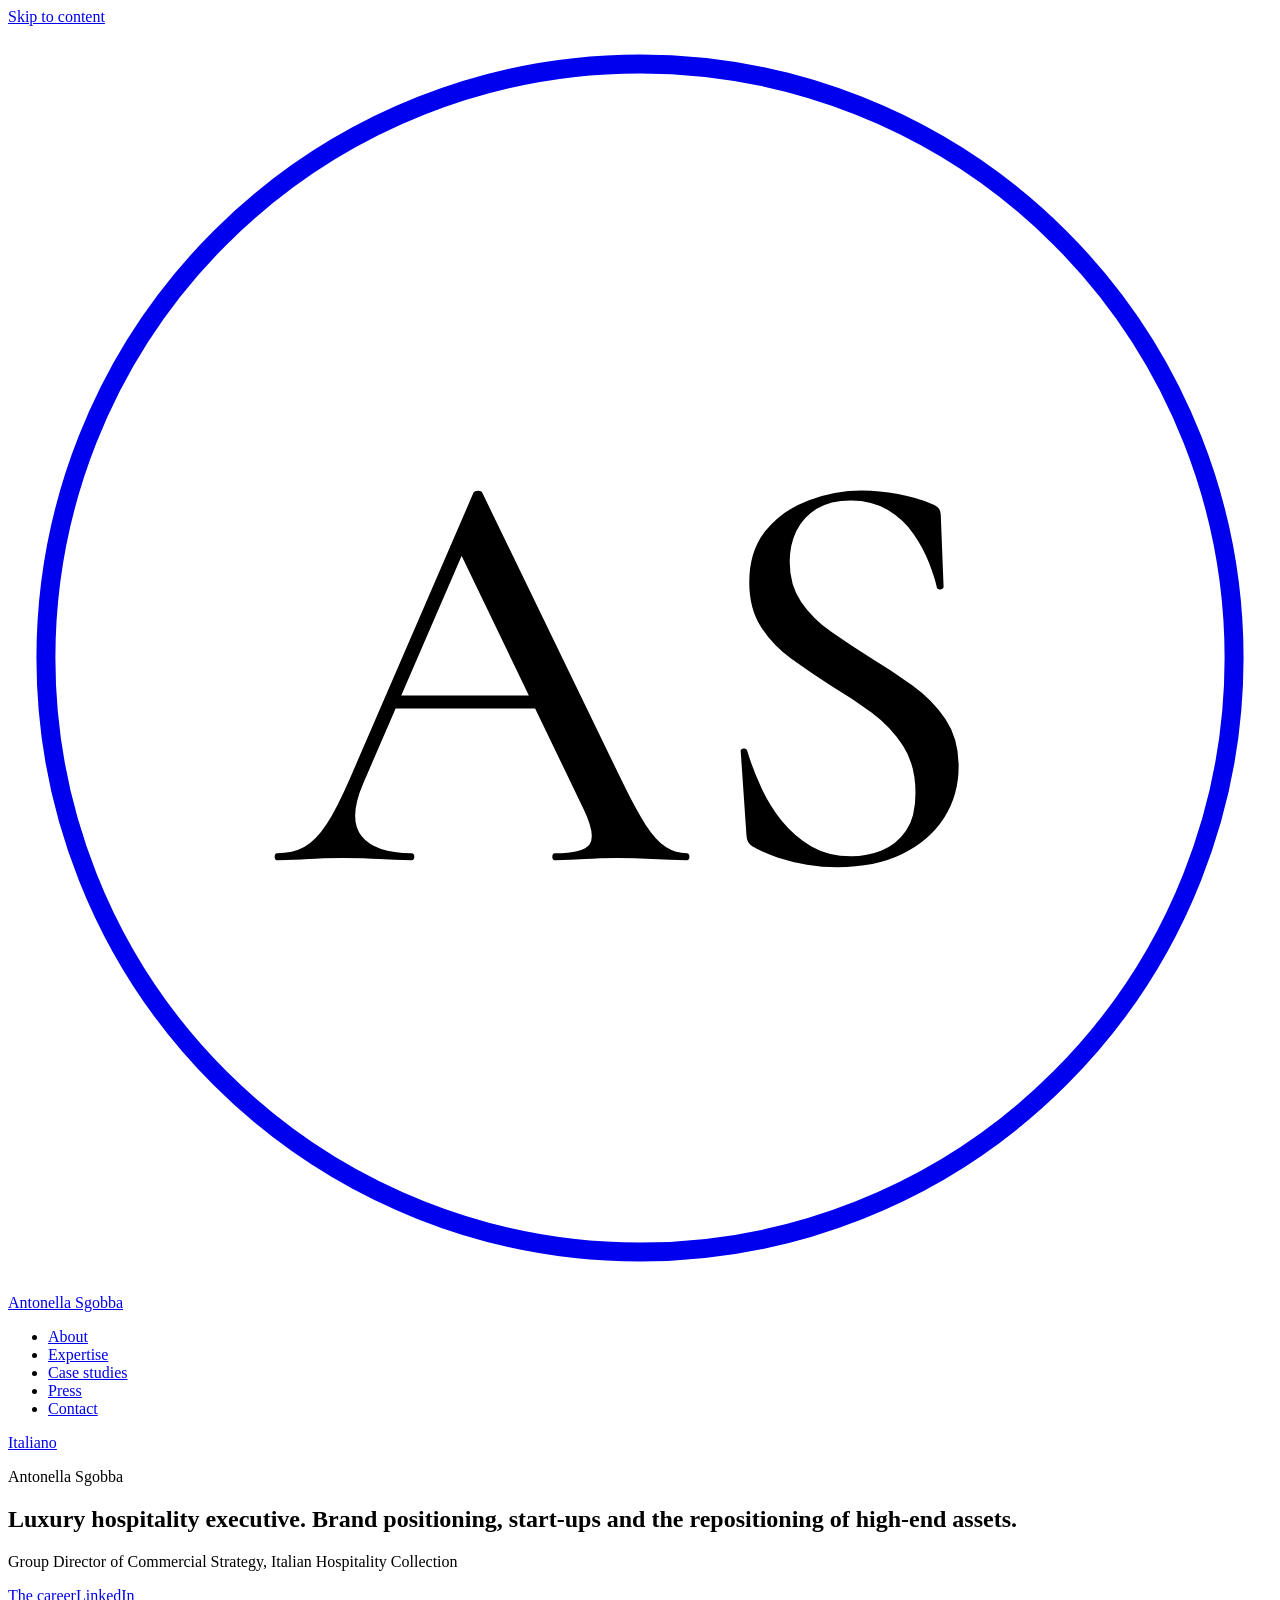
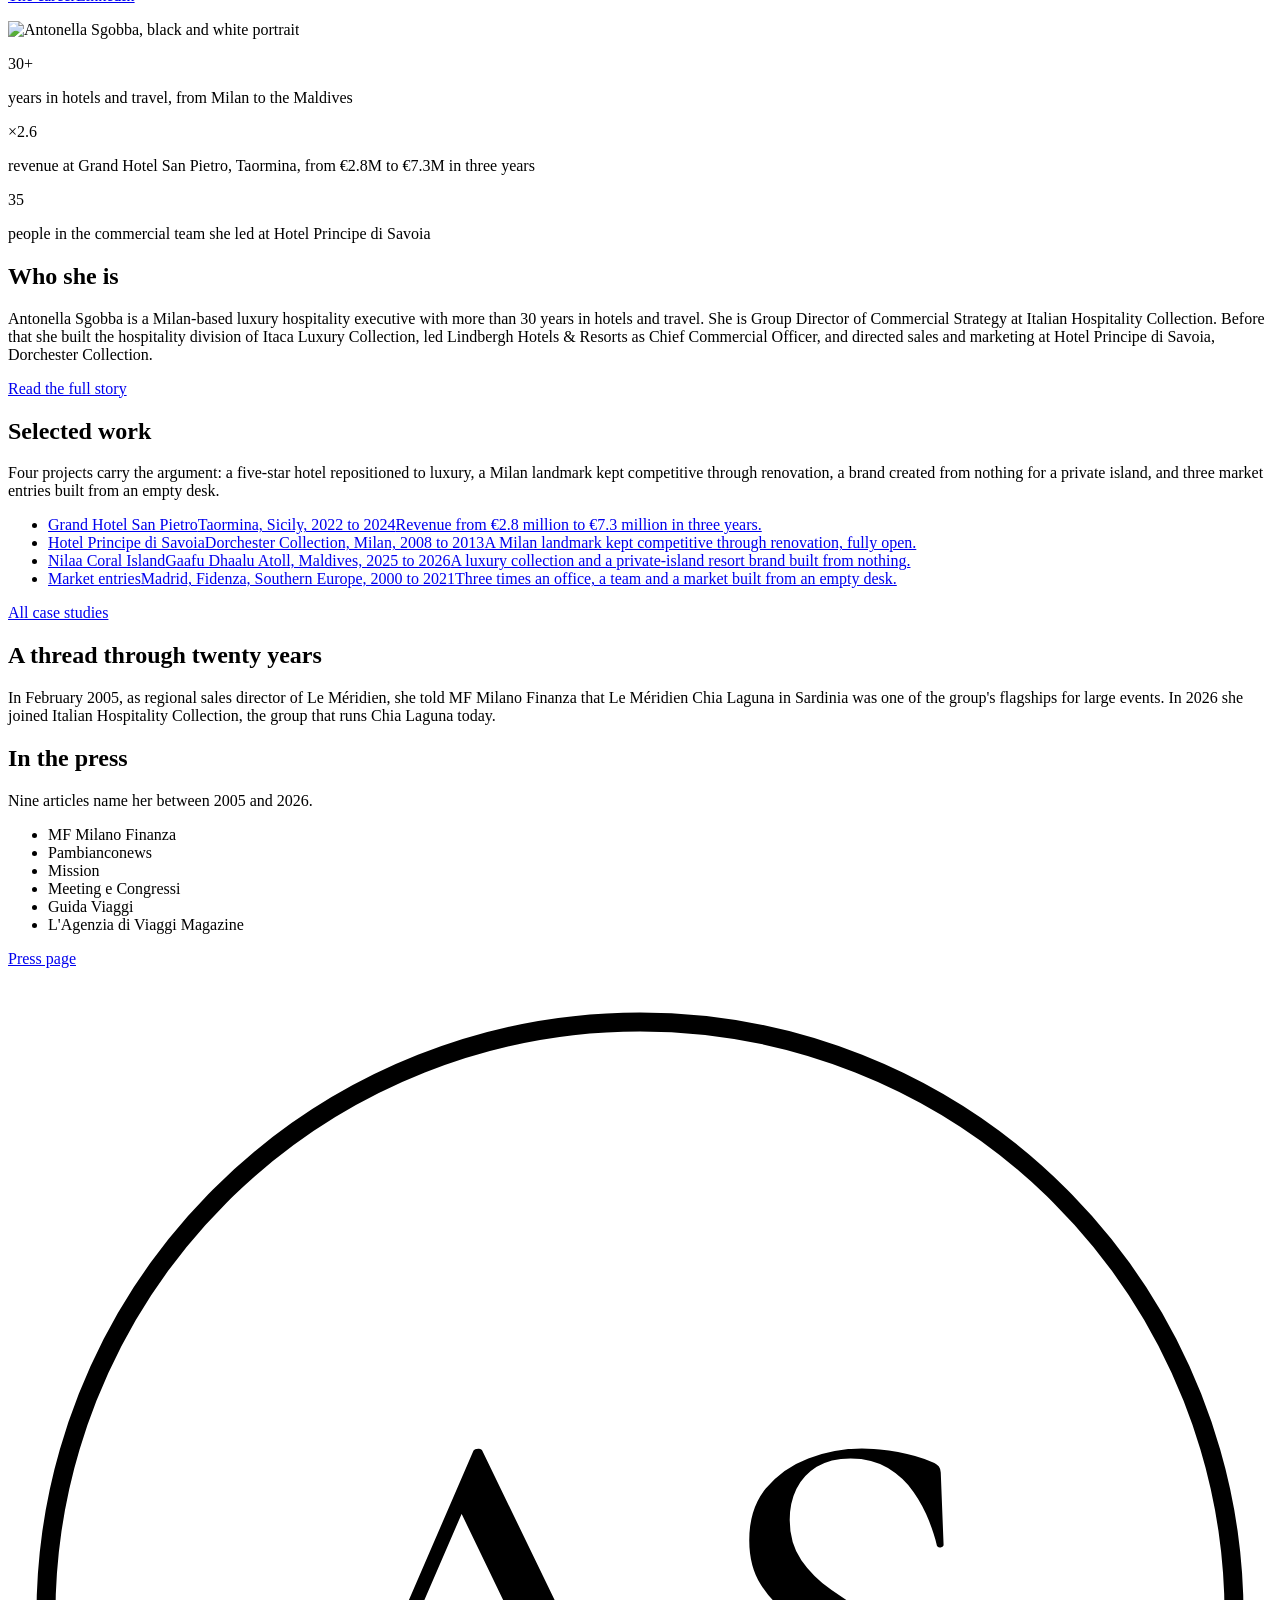
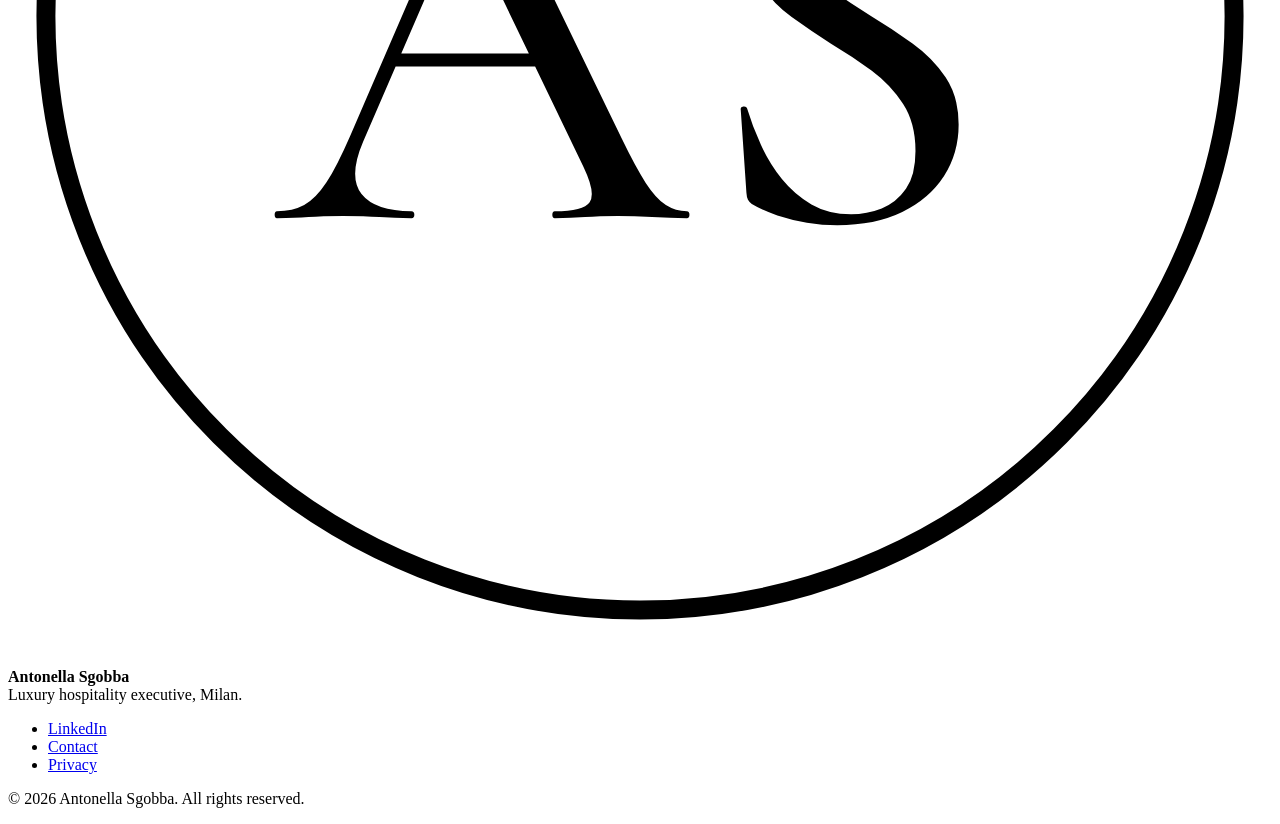
==== docs/index.html @ f01b99da "Antonella Sgobba personal site: bilingual static build, GitHub Pages Co-Authored-By: Claude Fable 5." ====
<!doctype html>
<html lang="en">
<head>
<meta charset="utf-8">
<meta name="viewport" content="width=device-width, initial-scale=1">
<title>Antonella Sgobba, luxury hospitality executive, Milan</title>
<meta name="description" content="Antonella Sgobba is a Milan-based luxury hospitality executive with more than 30 years in hotels and travel: brand positioning, start-ups and the repositioning of high-end assets.">
<link rel="canonical" href="https://antonella.menghi.dev/">
<link rel="alternate" hreflang="en" href="https://antonella.menghi.dev/">
<link rel="alternate" hreflang="it" href="https://antonella.menghi.dev/it/">
<link rel="alternate" hreflang="x-default" href="https://antonella.menghi.dev/">
<meta property="og:type" content="profile">
<meta property="og:title" content="Antonella Sgobba, luxury hospitality executive, Milan">
<meta property="og:description" content="Antonella Sgobba is a Milan-based luxury hospitality executive with more than 30 years in hotels and travel: brand positioning, start-ups and the repositioning of high-end assets.">
<meta property="og:url" content="https://antonella.menghi.dev/">
<meta property="og:image" content="https://antonella.menghi.dev/assets/img/og.jpg">
<meta property="og:image:width" content="1200">
<meta property="og:image:height" content="630">
<meta property="og:locale" content="en_GB">
<meta property="og:locale:alternate" content="it_IT">
<meta name="twitter:card" content="summary_large_image">
<meta name="theme-color" content="#0E1F38">
<link rel="icon" href="/assets/img/favicon.svg" type="image/svg+xml">
<link rel="apple-touch-icon" href="/assets/img/apple-touch-icon.png">
<link rel="preconnect" href="https://fonts.googleapis.com">
<link rel="preconnect" href="https://fonts.gstatic.com" crossorigin>
<link href="https://fonts.googleapis.com/css2?family=Cormorant+Garamond:ital,wght@0,400;0,500;0,600;1,400;1,500&family=Source+Sans+3:ital,wght@0,400;0,600;1,400&display=swap" rel="stylesheet">
<link rel="stylesheet" href="/assets/site.css?v=2">
<script type="application/ld+json">{"@context": "https://schema.org", "@type": "Person", "name": "Antonella Sgobba", "jobTitle": "Group Director of Commercial Strategy", "worksFor": {"@type": "Organization", "name": "Italian Hospitality Collection"}, "address": {"@type": "PostalAddress", "addressLocality": "Milan", "addressCountry": "IT"}, "url": "https://antonella.menghi.dev/", "image": "https://antonella.menghi.dev/assets/img/portrait-square-800.jpg", "sameAs": ["https://www.linkedin.com/in/antonella-sgobba-29a991/"], "knowsLanguage": ["it", "en"]}</script>

</head>
<body class="home"><a class="skip" href="#main">Skip to content</a>
<header class="site-head">
  <div class="wrap head-row">
    <a class="brand" href="/" aria-label="Antonella Sgobba, home"><svg class="monogram" viewBox="0 0 100 100" role="img" aria-label="AS monogram"><circle cx="50" cy="50" r="47" fill="none" stroke="currentColor" stroke-width="1.5"/><text x="50" y="66" text-anchor="middle" font-family="'Cormorant Garamond',Georgia,serif" font-size="46" font-weight="500" letter-spacing="1"><tspan class="m-a">A</tspan><tspan class="m-s">S</tspan></text></svg><span class="brand-name">Antonella Sgobba</span></a>
    <nav class="site-nav" aria-label="Main">
      <ul><li><a href="/about/">About</a></li><li><a href="/expertise/">Expertise</a></li><li><a href="/work/">Case studies</a></li><li><a href="/press/">Press</a></li><li><a href="/contact/">Contact</a></li></ul>
    </nav>
    <a class="lang" href="/it/" lang="it" hreflang="it" title="Versione italiana">Italiano</a>
  </div>
</header>
<main id="main">
<section class="hero">
  <div class="wrap hero-grid">
    <div class="hero-text">
      <p class="hero-name">Antonella Sgobba</p>
      <h1 class="hero-h1">Luxury hospitality executive. <span class="hero-h1-2">Brand positioning, start-ups and the repositioning of high-end assets.</span></h1>
      <p class="hero-role">Group Director of Commercial Strategy, Italian Hospitality Collection</p>
      <p class="hero-actions"><a class="btn" href="/about/">The career</a><a class="btn btn-quiet" href="https://www.linkedin.com/in/antonella-sgobba-29a991/" rel="me noopener" target="_blank">LinkedIn</a></p>
    </div>
    <div class="hero-figure">
      <span class="ring" aria-hidden="true"></span>
      <picture class="portrait">
        <source type="image/webp" srcset="/assets/img/hero-1000.webp 1000w, /assets/img/hero-1600.webp 1600w" sizes="(min-width: 900px) 40vw, 80vw">
        <img src="/assets/img/hero-1000.png" width="771" height="1000" alt="Antonella Sgobba, black and white portrait" fetchpriority="high" decoding="async">
      </picture>
    </div>
  </div>
</section>

<section class="ledger">
  <div class="wrap ledger-grid"><div class="ledger-item"><p class="ledger-num">30+</p><p class="ledger-label">years in hotels and travel, from Milan to the Maldives</p></div><div class="ledger-item"><p class="ledger-num">×2.6</p><p class="ledger-label">revenue at Grand Hotel San Pietro, Taormina, from €2.8M to €7.3M in three years</p></div><div class="ledger-item"><p class="ledger-num">35</p><p class="ledger-label">people in the commercial team she led at Hotel Principe di Savoia</p></div></div>
</section>

<section class="section">
  <div class="wrap two-col">
    <h2>Who she is</h2>
    <div>
      <p class="prose-lg">Antonella Sgobba is a Milan-based luxury hospitality executive with more than 30 years in hotels and travel. She is Group Director of Commercial Strategy at Italian Hospitality Collection. Before that she built the hospitality division of Itaca Luxury Collection, led Lindbergh Hotels &amp; Resorts as Chief Commercial Officer, and directed sales and marketing at Hotel Principe di Savoia, Dorchester Collection.</p>
      <p><a class="more" href="/about/">Read the full story</a></p>
    </div>
  </div>
</section>

<section class="section section-alt">
  <div class="wrap">
    <div class="two-col">
      <h2>Selected work</h2>
      <p class="prose-lg">Four projects carry the argument: a five-star hotel repositioned to luxury, a Milan landmark kept competitive through renovation, a brand created from nothing for a private island, and three market entries built from an empty desk.</p>
    </div>
    <ul class="case-list"><li><a href="/work/#san-pietro"><span class="case-title">Grand Hotel San Pietro</span><span class="case-meta">Taormina, Sicily, 2022 to 2024</span><span class="case-short">Revenue from €2.8 million to €7.3 million in three years.</span></a></li><li><a href="/work/#principe-di-savoia"><span class="case-title">Hotel Principe di Savoia</span><span class="case-meta">Dorchester Collection, Milan, 2008 to 2013</span><span class="case-short">A Milan landmark kept competitive through renovation, fully open.</span></a></li><li><a href="/work/#nilaa"><span class="case-title">Nilaa Coral Island</span><span class="case-meta">Gaafu Dhaalu Atoll, Maldives, 2025 to 2026</span><span class="case-short">A luxury collection and a private-island resort brand built from nothing.</span></a></li><li><a href="/work/#market-entries"><span class="case-title">Market entries</span><span class="case-meta">Madrid, Fidenza, Southern Europe, 2000 to 2021</span><span class="case-short">Three times an office, a team and a market built from an empty desk.</span></a></li></ul>
    <p class="align-end"><a class="more" href="/work/">All case studies</a></p>
  </div>
</section>

<section class="section">
  <div class="wrap two-col">
    <h2>A thread through twenty years</h2>
    <p class="prose-lg">In February 2005, as regional sales director of Le Méridien, she told MF Milano Finanza that Le Méridien Chia Laguna in Sardinia was one of the group&#x27;s flagships for large events. In 2026 she joined Italian Hospitality Collection, the group that runs Chia Laguna today.</p>
  </div>
</section>

<section class="section section-navy">
  <div class="wrap two-col">
    <h2>In the press</h2>
    <div>
      <p class="prose-lg">Nine articles name her between 2005 and 2026.</p>
      <ul class="outlets"><li>MF Milano Finanza</li><li>Pambianconews</li><li>Mission</li><li>Meeting e Congressi</li><li>Guida Viaggi</li><li>L&#x27;Agenzia di Viaggi Magazine</li></ul>
      <p><a class="more more-light" href="/press/">Press page</a></p>
    </div>
  </div>
</section>
</main>
<footer class="site-foot">
  <div class="wrap foot-grid">
    <div class="foot-id"><svg class="monogram" viewBox="0 0 100 100" role="img" aria-label="AS monogram"><circle cx="50" cy="50" r="47" fill="none" stroke="currentColor" stroke-width="1.5"/><text x="50" y="66" text-anchor="middle" font-family="'Cormorant Garamond',Georgia,serif" font-size="46" font-weight="500" letter-spacing="1"><tspan class="m-a">A</tspan><tspan class="m-s">S</tspan></text></svg><p><strong>Antonella Sgobba</strong><br>Luxury hospitality executive, Milan.</p></div>
    <ul class="foot-links">
      <li><a href="https://www.linkedin.com/in/antonella-sgobba-29a991/" rel="me noopener" target="_blank">LinkedIn</a></li>
      <li><a href="/contact/">Contact</a></li>
      <li><a href="/privacy/">Privacy</a></li>
    </ul>
    <p class="foot-rights">© 2026 Antonella Sgobba. All rights reserved.</p>
  </div>
</footer>
</body>
</html>
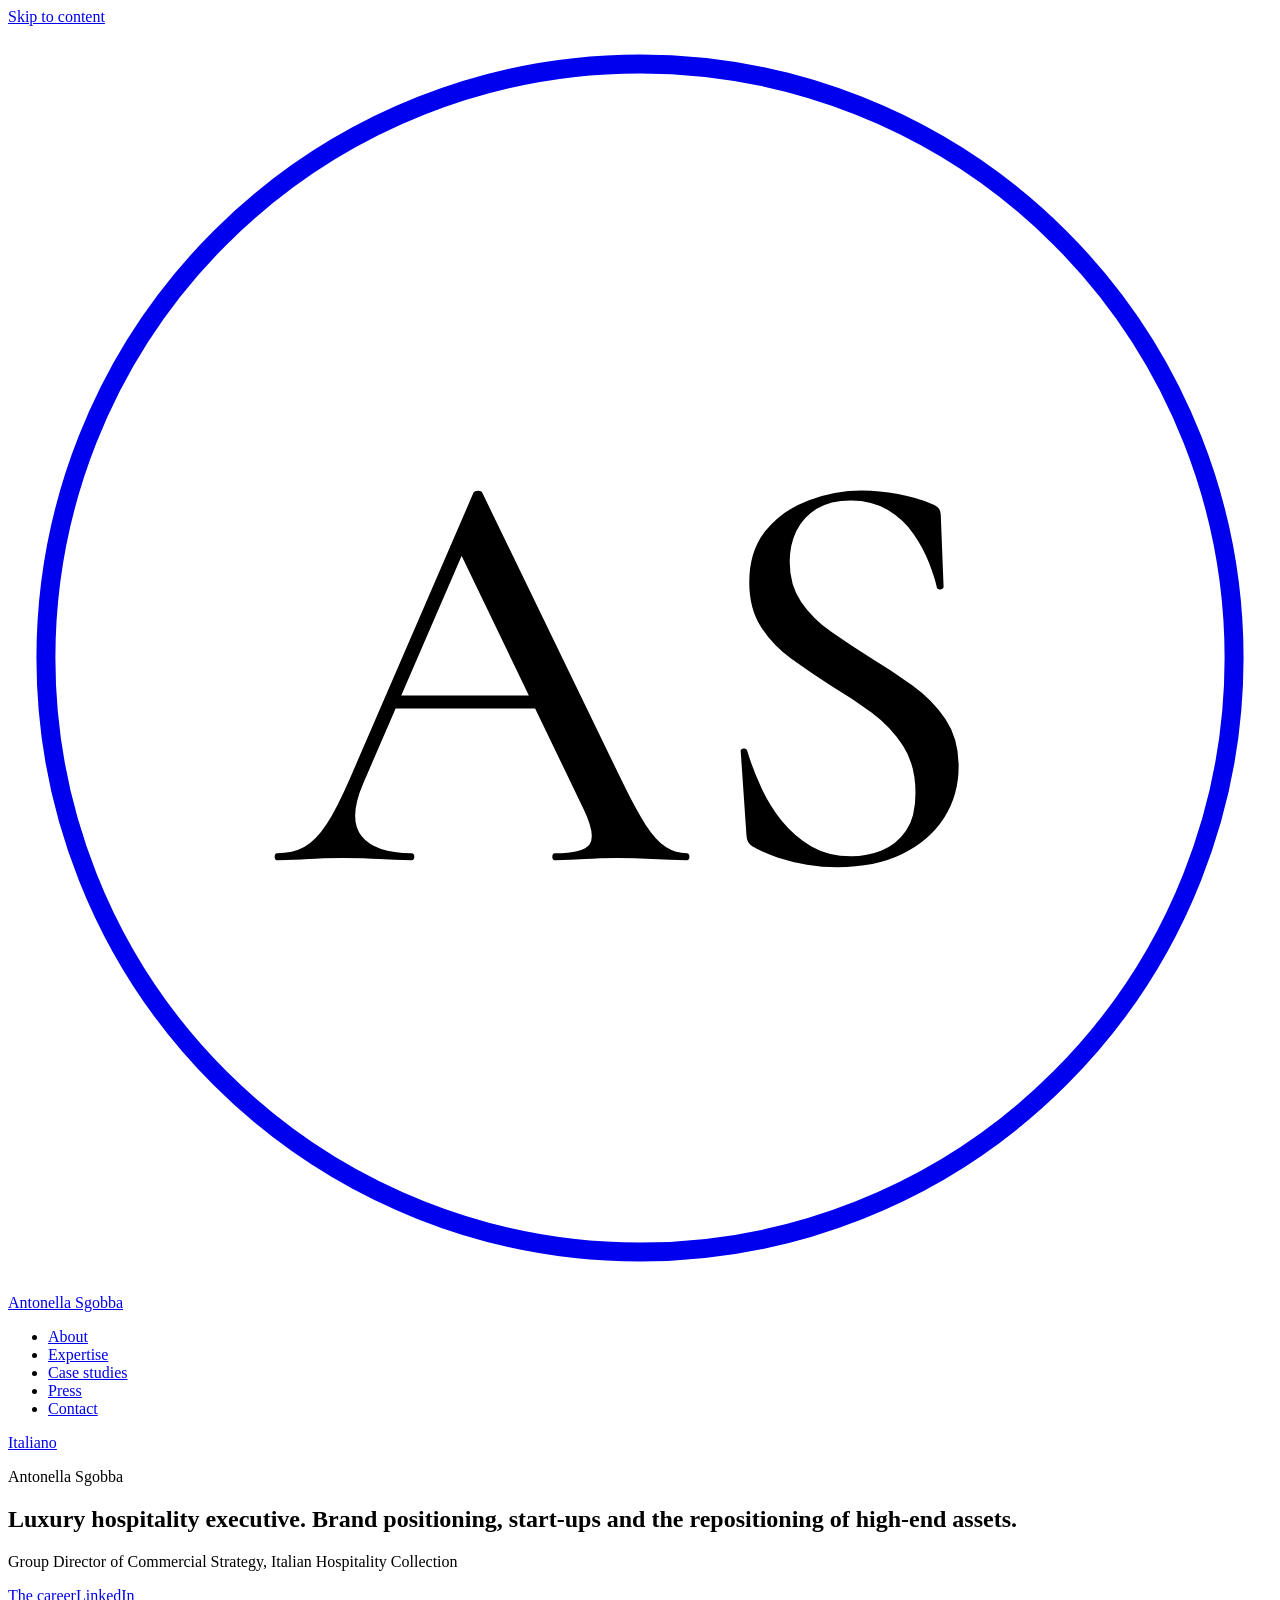
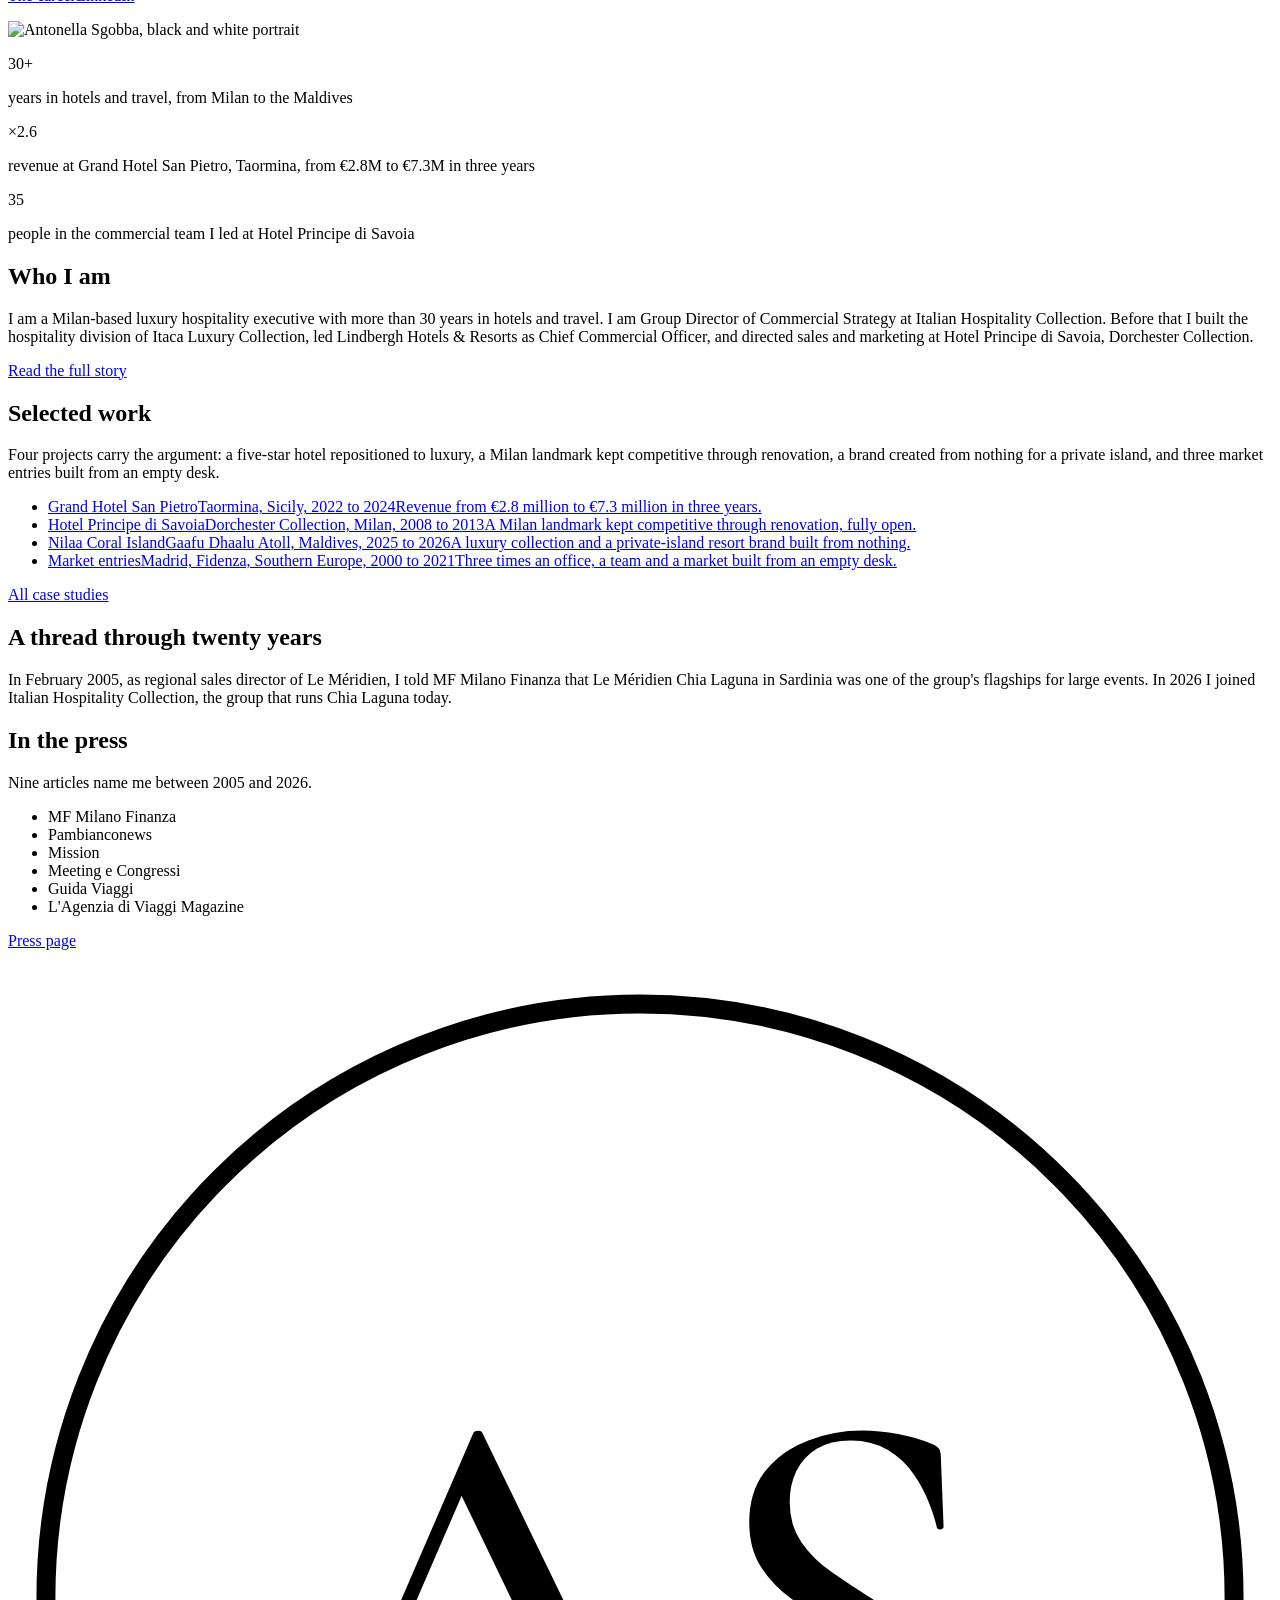
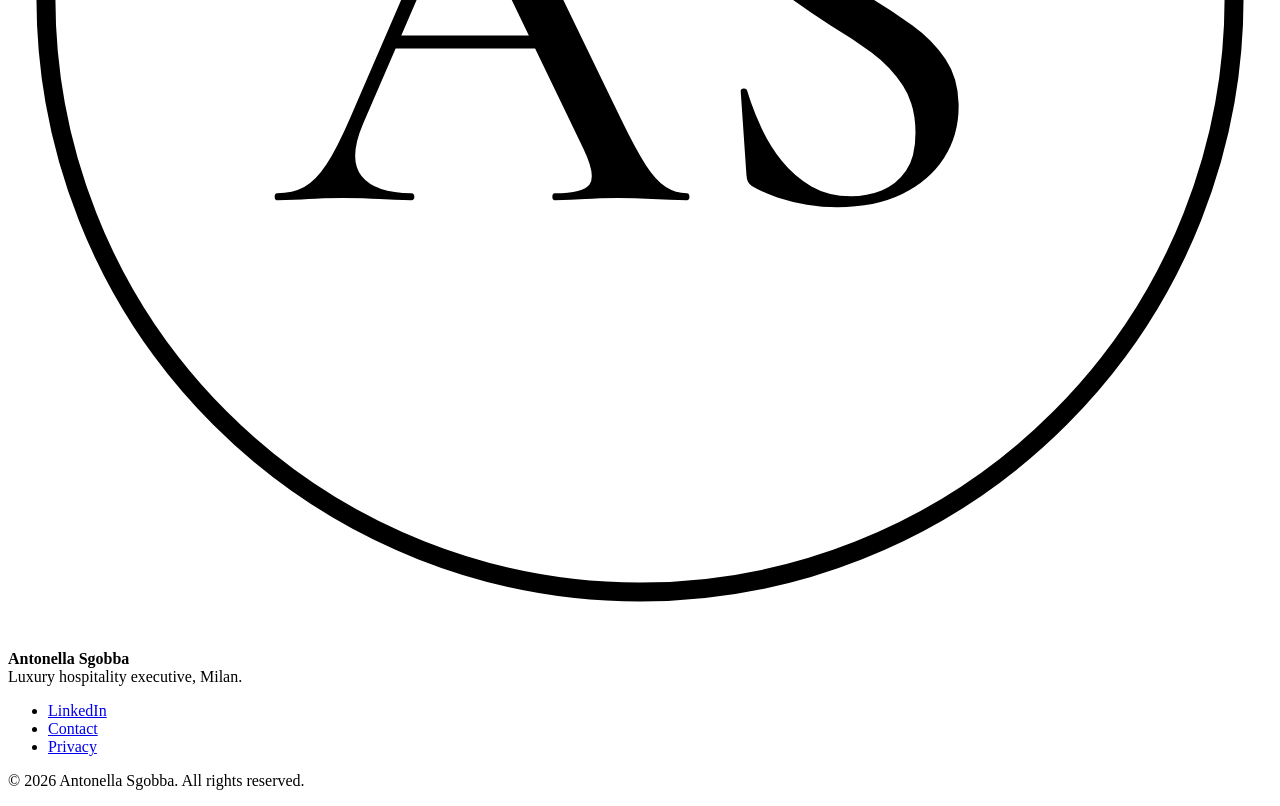
==== commit 37682659: "Rewrite all copy in first person (EN and IT); drop CV source line from timeline Co-Authored-By: Clau" ====
--- a/docs/index.html
+++ b/docs/index.html
@@ -4,14 +4,14 @@
 <meta charset="utf-8">
 <meta name="viewport" content="width=device-width, initial-scale=1">
 <title>Antonella Sgobba, luxury hospitality executive, Milan</title>
-<meta name="description" content="Antonella Sgobba is a Milan-based luxury hospitality executive with more than 30 years in hotels and travel: brand positioning, start-ups and the repositioning of high-end assets.">
+<meta name="description" content="I am Antonella Sgobba, a Milan-based luxury hospitality executive with more than 30 years in hotels and travel: brand positioning, start-ups and the repositioning of high-end assets.">
 <link rel="canonical" href="https://antonella.menghi.dev/">
 <link rel="alternate" hreflang="en" href="https://antonella.menghi.dev/">
 <link rel="alternate" hreflang="it" href="https://antonella.menghi.dev/it/">
 <link rel="alternate" hreflang="x-default" href="https://antonella.menghi.dev/">
 <meta property="og:type" content="profile">
 <meta property="og:title" content="Antonella Sgobba, luxury hospitality executive, Milan">
-<meta property="og:description" content="Antonella Sgobba is a Milan-based luxury hospitality executive with more than 30 years in hotels and travel: brand positioning, start-ups and the repositioning of high-end assets.">
+<meta property="og:description" content="I am Antonella Sgobba, a Milan-based luxury hospitality executive with more than 30 years in hotels and travel: brand positioning, start-ups and the repositioning of high-end assets.">
 <meta property="og:url" content="https://antonella.menghi.dev/">
 <meta property="og:image" content="https://antonella.menghi.dev/assets/img/og.jpg">
 <meta property="og:image:width" content="1200">
@@ -59,14 +59,14 @@
 </section>
 
 <section class="ledger">
-  <div class="wrap ledger-grid"><div class="ledger-item"><p class="ledger-num">30+</p><p class="ledger-label">years in hotels and travel, from Milan to the Maldives</p></div><div class="ledger-item"><p class="ledger-num">×2.6</p><p class="ledger-label">revenue at Grand Hotel San Pietro, Taormina, from €2.8M to €7.3M in three years</p></div><div class="ledger-item"><p class="ledger-num">35</p><p class="ledger-label">people in the commercial team she led at Hotel Principe di Savoia</p></div></div>
+  <div class="wrap ledger-grid"><div class="ledger-item"><p class="ledger-num">30+</p><p class="ledger-label">years in hotels and travel, from Milan to the Maldives</p></div><div class="ledger-item"><p class="ledger-num">×2.6</p><p class="ledger-label">revenue at Grand Hotel San Pietro, Taormina, from €2.8M to €7.3M in three years</p></div><div class="ledger-item"><p class="ledger-num">35</p><p class="ledger-label">people in the commercial team I led at Hotel Principe di Savoia</p></div></div>
 </section>
 
 <section class="section">
   <div class="wrap two-col">
-    <h2>Who she is</h2>
+    <h2>Who I am</h2>
     <div>
-      <p class="prose-lg">Antonella Sgobba is a Milan-based luxury hospitality executive with more than 30 years in hotels and travel. She is Group Director of Commercial Strategy at Italian Hospitality Collection. Before that she built the hospitality division of Itaca Luxury Collection, led Lindbergh Hotels &amp; Resorts as Chief Commercial Officer, and directed sales and marketing at Hotel Principe di Savoia, Dorchester Collection.</p>
+      <p class="prose-lg">I am a Milan-based luxury hospitality executive with more than 30 years in hotels and travel. I am Group Director of Commercial Strategy at Italian Hospitality Collection. Before that I built the hospitality division of Itaca Luxury Collection, led Lindbergh Hotels &amp; Resorts as Chief Commercial Officer, and directed sales and marketing at Hotel Principe di Savoia, Dorchester Collection.</p>
       <p><a class="more" href="/about/">Read the full story</a></p>
     </div>
   </div>
@@ -86,7 +86,7 @@
 <section class="section">
   <div class="wrap two-col">
     <h2>A thread through twenty years</h2>
-    <p class="prose-lg">In February 2005, as regional sales director of Le Méridien, she told MF Milano Finanza that Le Méridien Chia Laguna in Sardinia was one of the group&#x27;s flagships for large events. In 2026 she joined Italian Hospitality Collection, the group that runs Chia Laguna today.</p>
+    <p class="prose-lg">In February 2005, as regional sales director of Le Méridien, I told MF Milano Finanza that Le Méridien Chia Laguna in Sardinia was one of the group&#x27;s flagships for large events. In 2026 I joined Italian Hospitality Collection, the group that runs Chia Laguna today.</p>
   </div>
 </section>
 
@@ -94,7 +94,7 @@
   <div class="wrap two-col">
     <h2>In the press</h2>
     <div>
-      <p class="prose-lg">Nine articles name her between 2005 and 2026.</p>
+      <p class="prose-lg">Nine articles name me between 2005 and 2026.</p>
       <ul class="outlets"><li>MF Milano Finanza</li><li>Pambianconews</li><li>Mission</li><li>Meeting e Congressi</li><li>Guida Viaggi</li><li>L&#x27;Agenzia di Viaggi Magazine</li></ul>
       <p><a class="more more-light" href="/press/">Press page</a></p>
     </div>
